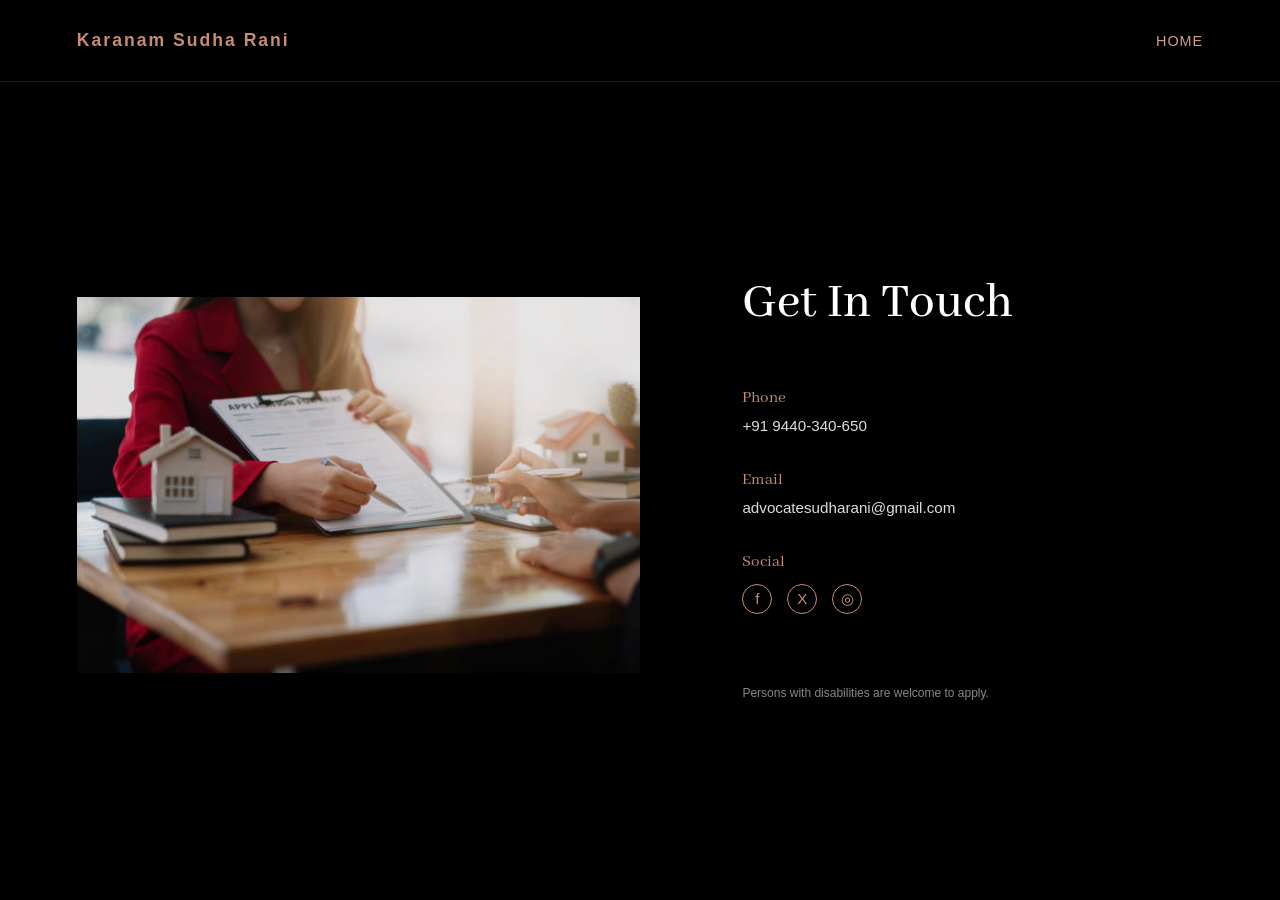
==== contact.html @ 867bf695 "Website files" ====
<!DOCTYPE html>
<html lang="en">
<head>
    <meta charset="UTF-8">
    <meta name="viewport" content="width=device-width, initial-scale=1.0">

    <title>Contact | Your Family Lawyer</title>

    <link rel="stylesheet" href="style.css">
</head>

<body>

    <header class="page-header">

        <a href="index.html" class="logo">
           Karanam Sudha Rani
        </a>

        <a href="index.html" class="back-button">
            HOME
        </a>

    </header>


    <main class="contact-page">

        <section class="contact-content">

            <div class="contact-image">

                <img
                    src="images/contact.jpg"
                    alt="Legal consultation"
                >

            </div>


            <div class="contact-info">

                <h1>
                    Get In Touch
                </h1>


                <div class="contact-item">

                    <h3>Phone</h3>

                    <a href="tel:+919440340650">
                        +91 9440-340-650
                    </a>

                </div>


                <div class="contact-item">

                    <h3>Email</h3>

                    <a href="mailto:advocatesudharani@gmail.com">
                        advocatesudharani@gmail.com
                    </a>

                </div>


                <div class="contact-item">

                    <h3>Social</h3>

                    <div class="social-links">

                        <a href="#" aria-label="Facebook">
                            f
                        </a>

                        <a href="#" aria-label="Twitter">
                            X
                        </a>

                        <a href="#" aria-label="Instagram">
                            ◎
                        </a>

                    </div>

                </div>


                <p class="footer-note">
                    Persons with disabilities are welcome to apply.
                </p>

            </div>

        </section>

    </main>

</body>
</html>
---- style.css ----
/* =========================================
   GENERAL
========================================= */

@import url('https://fonts.googleapis.com/css2?family=Abhaya+Libre:wght@400;500;600;700;800&family=Libre+Franklin:wght@400;500;600;700&display=swap');
@import url('https://fonts.googleapis.com/css2?family=Abhaya+Libre:wght@400;500;600;700;800&family=Libre+Baskerville:wght@400;700&family=Libre+Franklin:wght@400;500;600;700&display=swap');
@import url('https://fonts.googleapis.com/css2?family=Abhaya+Libre:wght@400;500;600;700;800&family=Lora:wght@400;500;600;700&family=Libre+Franklin:wght@400;500;600;700&display=swap');

* {
    margin: 0;
    padding: 0;
    box-sizing: border-box;
}

html {
    scroll-behavior: smooth;
}

body {
    background: #000;
    color: #fff;
    font-family: Georgia, "Libre Franklin", serif;
}


h1,
h2,
h3 {
    font-family: "Abhaya Libre", serif;
}


a {
    color: inherit;
    text-decoration: none;
}


/* =========================================
   HOME / HERO
========================================= */

.hero {
    min-height: 100vh;

    display: flex;
    align-items: center;

    background:
        linear-gradient(
            to right,
            rgba(0, 0, 0, 0),
            rgba(0, 0, 0, 0)
        ),
        url("images/justice.jpg");

    background-size: cover;
    background-position: 0% 100%;

    position: relative;
    overflow: hidden;
}


.hero-content {
    width: 60%;

    padding-left: 7vw;

    position: relative;
    z-index: 2;
}


.tagline {
    color: #d2a084;

    font-size: 1.15rem;

    margin-bottom: 30px;

    letter-spacing: 0.5px;
}


.hero h1 {
    max-width: 520px;

    font-size: clamp(1.6rem, 3vw, 3rem);

    line-height: 1.08;

    font-weight: 500;

    letter-spacing: 0.5px;

    /* font-family: "Lora", sans serif; */
}


.hero-buttons {
    display: flex;

    gap: 40px;

    margin-top: 45px;
}


.btn {
    display: inline-flex;

    justify-content: center;
    align-items: center;

    min-width: 165px;

    padding: 14px 25px;

    background: #c58d72;

    color: #111;

    font-family: Arial, sans-serif;

    font-size: 0.75rem;

    font-weight: bold;

    letter-spacing: 1px;

    transition: 0.3s ease;
}


.btn:hover {
    background: #e0b09a;

    transform: translateY(-2px);
}


.hero-image {
    width: 45%;
    height: 100vh;

    display: flex;
    align-items: flex-end;

    overflow: hidden;
}


.hero-image img {
    width: 100%;
    height: 100%;

    object-fit: cover;

    object-position: center;
}

.home-logo {
    position: absolute;
    top: 30px;
    left: 6vw;
    z-index: 10;

    font-family: "Abhaya Libre", serif;
    font-size: 1.3rem;
    font-weight: 600;
    letter-spacing: 2px;
    color: #d2a084;
}


/* =========================================
   INNER PAGE HEADER
========================================= */

.page-header {
    width: 100%;

    padding: 30px 6vw;

    display: flex;

    justify-content: space-between;
    align-items: center;

    border-bottom: 1px solid #211b18;
}


.logo {
    color: #c58d72;

    font-family: Arial, sans-serif;

    font-size: 1.1rem;

    font-weight: bold;

    letter-spacing: 2px;
}


.back-button {
    font-family: Arial, sans-serif;

    font-size: 0.9rem;

    letter-spacing: 1px;

    color: #d2a084;

    transition: 0.3s;
}


.back-button:hover {
    color: #fff;
}


/* =========================================
   SERVICES
========================================= */

.services-page {
    min-height: calc(100vh - 90px);

    display: flex;
    align-items: center;

    padding: 80px 6vw;
}


.services-content {
    width: 100%;

    display: grid;

    grid-template-columns: 1fr 1fr;

    gap: 8vw;

    align-items: center;
}


.services-text h1 {
    font-size: clamp(2.5rem, 4vw, 4.5rem);

    font-weight: 500;

    margin-bottom: 60px;
}


.practice-list {
    display: flex;

    flex-direction: column;

    gap: 28px;
}


.practice-item {
    display: flex;

    align-items: center;

    gap: 18px;
}


.practice-item span {
    display: flex;

    justify-content: center;
    align-items: center;

    width: 25px;
    height: 18px;

    background: #c58d72;

    color: #111;

    font-family: Arial, sans-serif;

    font-size: 0.65rem;
}


.practice-item p {
    font-size: 1.15rem;

    color: #ddd;
}


.services-image img {
    width: 90%;

    max-height: 520px;

    object-fit: cover;
}


/* =========================================
   CONTACT
========================================= */

.contact-page {
    min-height: calc(100vh - 90px);

    display: flex;
    align-items: center;

    padding: 80px 6vw;
}


.contact-content {
    width: 100%;

    display: grid;

    grid-template-columns: 1.1fr 0.9fr;

    gap: 8vw;

    align-items: center;
}


.contact-image img {
    width: 100%;

    max-height: 550px;

    object-fit: cover;
    filter: brightness(0.9);

}


.contact-info h1 {
    font-size: clamp(2.5rem, 4vw, 4.5rem);

    font-weight: 500;

    margin-bottom: 55px;
}


.contact-item {
    margin-bottom: 35px;
}


.contact-item h3 {
    color: #c58d72;

    font-size: 1.05rem;

    font-weight: normal;

    margin-bottom: 8px;
}


.contact-item a {
    color: #ddd;

    font-family: Arial, sans-serif;

    font-size: 0.95rem;

    transition: 0.3s;
}


.contact-item a:hover {
    color: #c58d72;
}


.social-links {
    display: flex;

    gap: 15px;

    margin-top: 12px;
}


.social-links a {
    width: 30px;
    height: 30px;

    border: 1px solid #c58d72;

    border-radius: 50%;

    display: flex;

    justify-content: center;
    align-items: center;

    color: #c58d72;

    font-family: Arial, sans-serif;

    transition: 0.3s;
}


.social-links a:hover {
    background: #c58d72;

    color: #000;
}


.footer-note {
    margin-top: 70px;

    max-width: 300px;

    color: #888;

    font-family: Arial, sans-serif;

    font-size: 0.75rem;

    line-height: 1.5;
}


/* =========================================
   MOBILE
========================================= */

@media (max-width: 800px) and (orientation: portrait){

    .services-image,
    .contact-image {
       display: none;
}

    .hero {
        min-height: 100vh;

        flex-direction: column;

        justify-content: flex-start;

        
    }

    .hero {
       background-position: 70% center;
    }  


    .hero-content {
        width: 100%;

        padding: 60px 30px 50px;
    }


    .hero h1 {
        font-size: 2.3rem;
    }


    .hero-buttons {
        gap: 15px;

        flex-wrap: wrap;
    }


    .btn {
        min-width: 140px;
    }


    .hero-image {
        width: 100%;

        height: 55vh;
    }


    .page-header {
        padding: 25px;
    }


    .services-page,
    .contact-page {
        padding: 60px 25px;
    }


    .services-content,
    .contact-content {
        grid-template-columns: 1fr;

        gap: 50px;
    }


    .services-text h1,
    .contact-info h1 {
        margin-bottom: 40px;
    }


    .contact-image {
        order: 2;
    }

}

@media (max-width: 800px) and (orientation: landscape) {

    .services-page,
    .contact-page {
        min-height: calc(100vh - 80px);
        height: calc(100vh - 80px);
        padding: 20px 5vw;
        overflow: hidden;
    }

    .services-content,
    .contact-content {
        height: 100%;
        align-items: center;
        gap: 5vw;
    }

    .services-image img,
    .contact-image img {
        max-height: 70vh;
        width: 100%;
        object-fit: contain;
    }

    .services-text h1,
    .contact-info h1 {
        margin-bottom: 25px;
        font-size: 2.5rem;
    }

    .practice-list {
        gap: 15px;
    }

    .practice-item p {
        font-size: 0.9rem;
    }

    .contact-item {
        margin-bottom: 15px;
    }

    .footer-note {
        margin-top: 25px;
    }
}



@media (max-width: 800px) and (orientation: portrait) {

    .hero {
        min-height: 100vh;
        align-items: center;
    }

    .hero-content {
        position: absolute;
        top: 55%;
        transform: translateY(-50%);
        width: 100%;
        padding: 0 8vw;
        text-align: center;
    }

}
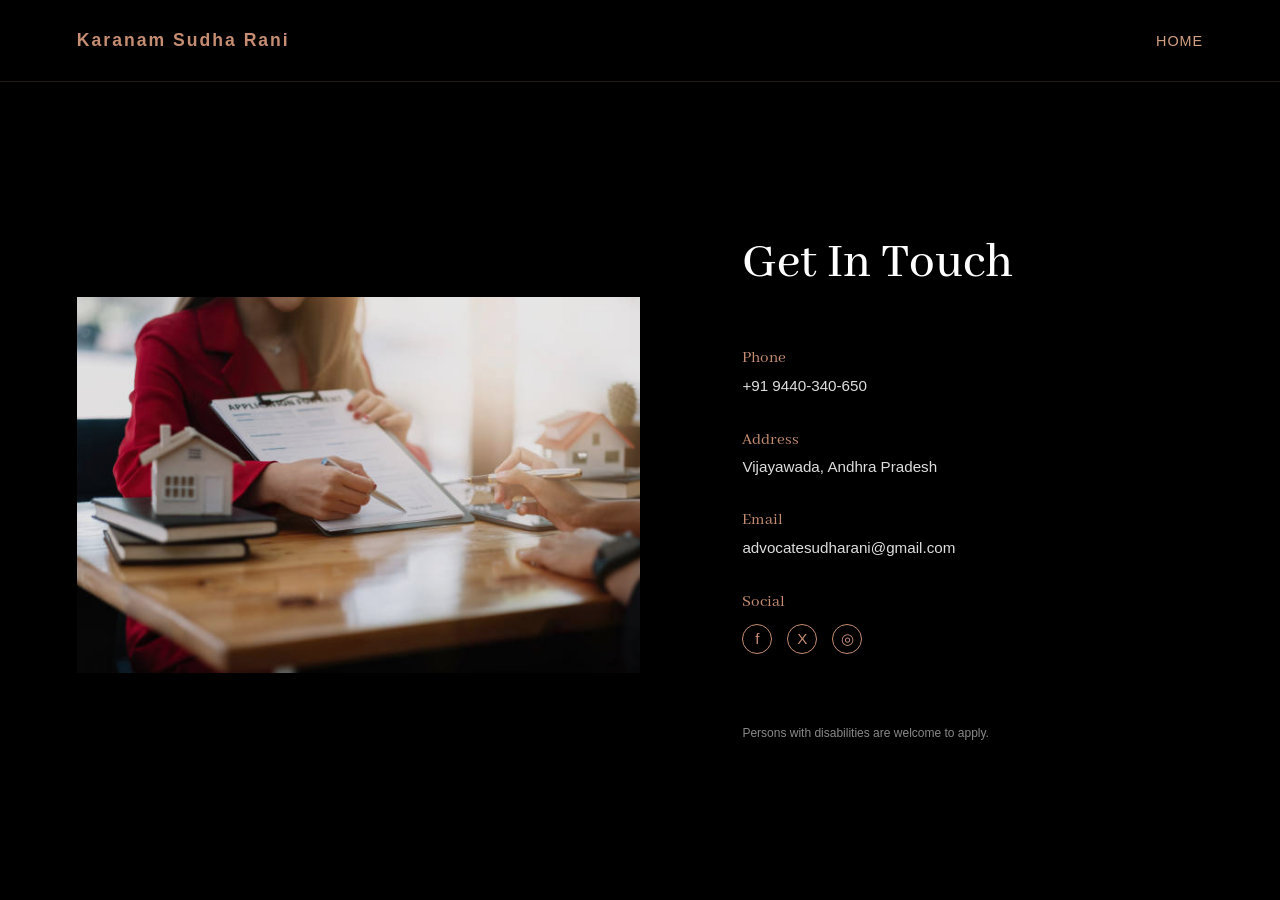
==== commit 03ec4df1: "Updated website" ====
--- a/contact.html
+++ b/contact.html
@@ -13,11 +13,11 @@
 
     <header class="page-header">
 
-        <a href="index.html" class="logo">
+        <a href="/" class="logo">
            Karanam Sudha Rani
         </a>
 
-        <a href="index.html" class="back-button">
+        <a href="/" class="back-button">
             HOME
         </a>
 
@@ -52,6 +52,17 @@
                     <a href="tel:+919440340650">
                         +91 9440-340-650
                     </a>
+
+                </div>
+
+
+                <div class="contact-item">
+
+                   <h3>Address</h3>
+
+                   <p>
+                      Vijayawada, Andhra Pradesh
+                   </p>
 
                 </div>
 
--- a/style.css
+++ b/style.css
@@ -73,7 +73,7 @@
 
 
 .tagline {
-    color: #d2a084;
+    color: #ffffff;
 
     font-size: 1.15rem;
 
@@ -167,10 +167,22 @@
     z-index: 10;
 
     font-family: "Abhaya Libre", serif;
-    font-size: 1.3rem;
+    font-size: 1.7rem;
     font-weight: 600;
     letter-spacing: 2px;
     color: #d2a084;
+
+    /* border: 1px solid #C9A46C;
+    padding: 8px 16px; */
+
+    border: none;
+    padding: 0;
+
+    text-shadow:
+        -1px -1px 0 #060402,
+         1px -1px 0 #000000,
+        -1px  1px 0 #000000,
+         1px  1px 0 #000000;
 }
 
 
@@ -386,6 +398,13 @@
 }
 
 
+.contact-item p {
+    color: #ddd;
+    font-family: Arial, sans-serif;
+    font-size: 0.95rem;
+}
+
+
 .contact-item a:hover {
     color: #c58d72;
 }
@@ -536,33 +555,33 @@
     .services-page,
     .contact-page {
         min-height: calc(100vh - 80px);
-        height: calc(100vh - 80px);
+        height: auto;
         padding: 20px 5vw;
-        overflow: hidden;
+        overflow: visible;
     }
 
     .services-content,
     .contact-content {
-        height: 100%;
+        height: auto;
         align-items: center;
         gap: 5vw;
     }
 
     .services-image img,
     .contact-image img {
-        max-height: 70vh;
+        max-height: 65vh;
         width: 100%;
         object-fit: contain;
     }
 
     .services-text h1,
     .contact-info h1 {
-        margin-bottom: 25px;
-        font-size: 2.5rem;
+        margin-bottom: 20px;
+        font-size: 2.3rem;
     }
 
     .practice-list {
-        gap: 15px;
+        gap: 12px;
     }
 
     .practice-item p {
@@ -570,11 +589,11 @@
     }
 
     .contact-item {
-        margin-bottom: 15px;
+        margin-bottom: 12px;
     }
 
     .footer-note {
-        margin-top: 25px;
+        margin-top: 20px;
     }
 }
 
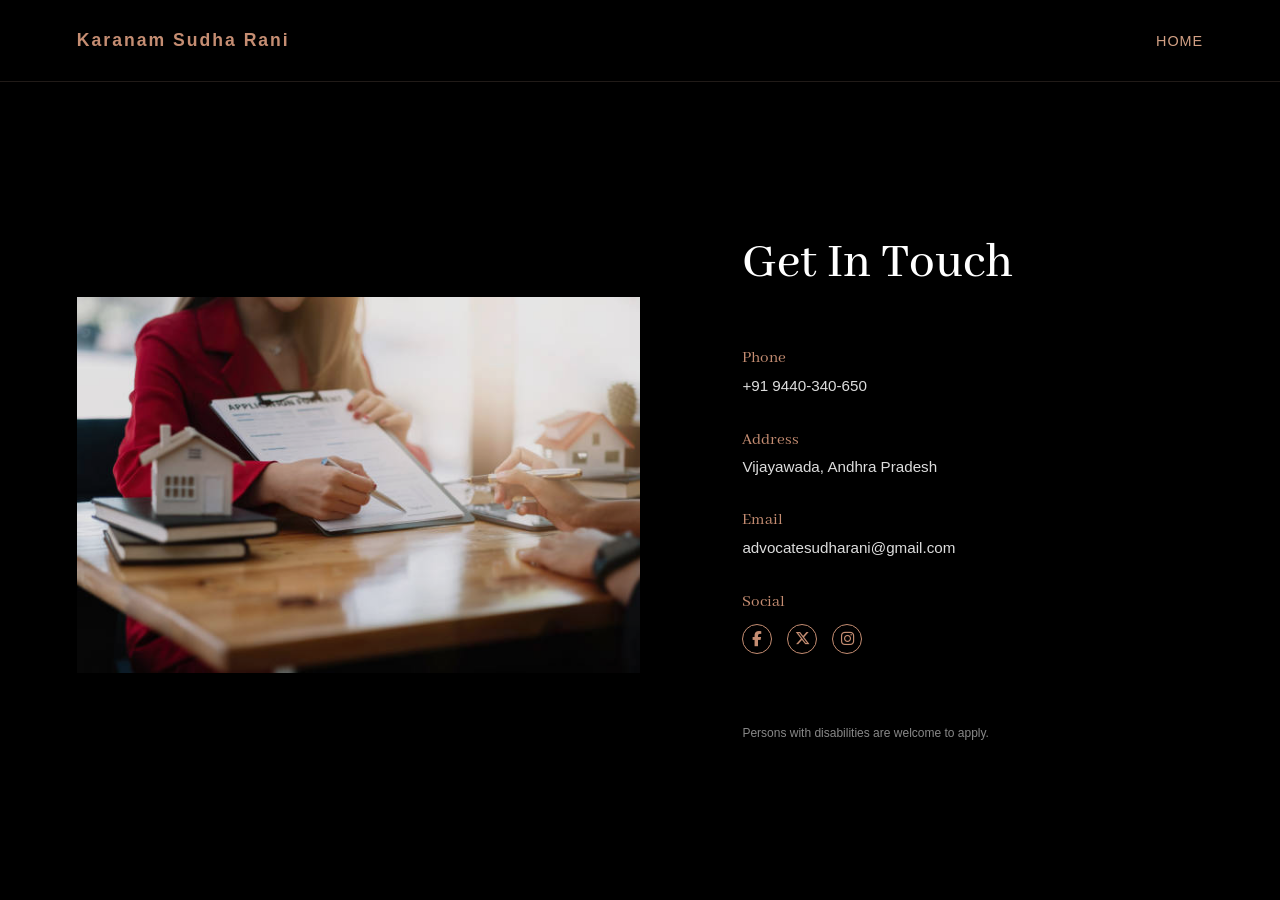
==== commit 0ff8b316: "Updated website" ====
--- a/contact.html
+++ b/contact.html
@@ -7,6 +7,7 @@
     <title>Contact | Your Family Lawyer</title>
 
     <link rel="stylesheet" href="style.css">
+    <link rel="stylesheet" href="https://cdnjs.cloudflare.com/ajax/libs/font-awesome/6.5.2/css/all.min.css">
 </head>
 
 <body>
@@ -85,18 +86,18 @@
                     <div class="social-links">
 
                         <a href="#" aria-label="Facebook">
-                            f
+                           <i class="fa-brands fa-facebook-f"></i>
                         </a>
 
-                        <a href="#" aria-label="Twitter">
-                            X
+                        <a href="#" aria-label="X">
+                           <i class="fa-brands fa-x-twitter"></i>
                         </a>
 
                         <a href="#" aria-label="Instagram">
-                            ◎
+                           <i class="fa-brands fa-instagram"></i>
                         </a>
 
-                    </div>
+                     </div>
 
                 </div>
 
